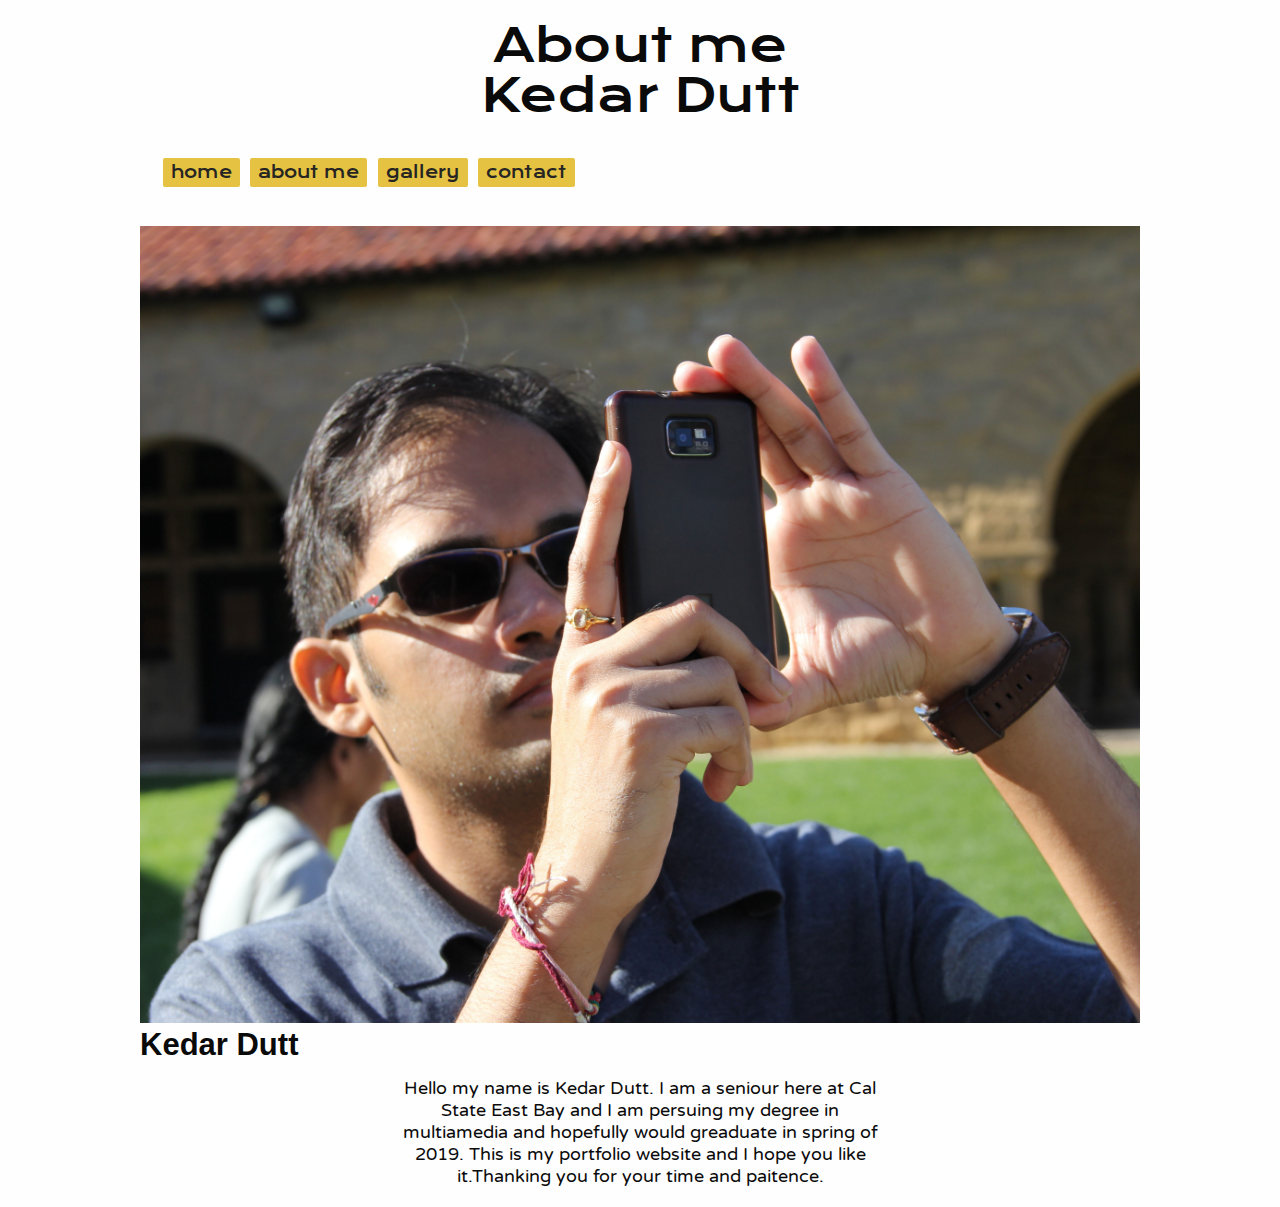
==== aboutme.html @ 1c7f7f37 "Update aboutme.html" ====
<!doctype html>
<html lang="en">
<head>
  <meta charset="utf-8">
  <title> Biography</title>
  <meta name="description" content="About me art-352 ">
  <link rel="stylesheet" href="css/foundation.css">
  <link rel="stylesheet" href="css/app.css">
  <link href="https://fonts.googleapis.com/css?family=Krona+One" rel="stylesheet">
  <link href="https://fonts.googleapis.com/css?family=Varela+Round" rel="stylesheet">
  <link href="css/navstyles.css" rel="stylesheet">
  <link href="css/bio.css" rel="stylesheet">

    <!--[if lt IE 9]>
    <script src="https://cdnjs.cloudflare.com/ajax/libs/html5shiv/3.7.3/html5shiv.js"></script>
  <![endif]-->
</head>
<body>
  <main>
    <header>
    <h1>About me <br>Kedar Dutt</br> </h1>
    <!--/// GLOBAL NAV 2///-->
    <nav>
      <ul>
        <li><a href="index.html">home</a></li>
        <li><a href="about me.html">about me</a></li>
        <li><a href="gallery.html">gallery</a></li>
        <li><a href="contact.html">contact</a></li>
      </ul>

      </nav>
    </header>
<figure>
  <img src="images/mypicture.jpg" alt="Kedar Dutt">
  </figure>
  <div class="large-6 cell">
    <div class="v-center">
      <h3><b>Kedar Dutt</b></h3>
      <p>Hello my name is Kedar Dutt. I am a seniour here at Cal State East Bay and I am persuing my degree in multiamedia and hopefully would greaduate in spring of 2019. This is my portfolio website and I hope you like it.Thanking you for your time and paitence.</p>
    </p>
  </div>


 </main>
</body>
 <script src="js/vendor/jquery.js"></script>
 <script src="js/vendor/what-input.js"></script>
 <script src="js/vendor/foundation.js"></script>
 <script src="js/app.js"></script>

</html>
---- css/app.css ----
nav{
  margin: 40px 0;
}

nav ul{
  list-style-type: none;
}
nav li{
  display: inline;
  font-size: 16px;
  font-family: 'Open Sans Condensed', sans-serif;
}
nav li a:link, nav li a:visited {
text-decoration: none;
background-color: rgb(229, 194, 66);
color: rgb(38, 37, 35); /* // light black//*/
border-radius: 2px;
padding: 4px 8px;
margin: 3px;
}
nav li a:hover{
  background-color: rgb(237, 234, 230);
---- css/navstyles.css ----
nav{
  margin: 40px 0;
}



nav ul{
  list-style-type: none;
}
nav li{
  display: inline;
  font-size: 16px;
  font-family: 'Krona One', sans-serif;
}
nav li a:link, nav li a:visited {
text-decoration: none;
background-color: rgb(229, 194, 66);
color: rgb(38, 37, 35); /* // light black//*/
border-radius: 2px;
padding: 4px 8px;
margin: 3px;
}
nav li a:hover{
  background-color: rgb(237, 234, 230);


}

h1{
  font-size: 46px;
  font-family: 'Krona One', sans-serif;
  margin: 20px 0;
  text-align: center;
  line-height: 50px;
}

img{
  display: inline;
}

main {
  width:1000px;
  margin: 20px auto;
}


p{
  font-family: 'Varela Round', sans-serif;
}
---- css/bio.css ----
h1 {
  font-size: 46px;
  font-family: 'Krona One', sans-serif;
  margin: 20px 0;
  text-align: center;
  line-height: 50px;
}

img {
    display: block;
    margin-left: auto;
    margin-right: auto;
    width: 100%;
}

p {
  font-family: 'Varela Round', sans-serif;
  line-height: 22px;
  font-size: 18px;
  width: 500px;
  margin: 10px 250px;
  text-align: center;
}

.center {
  width:500px;
  margin: 20 auto;
}

main {
  width:1000px;
  margin: 20px auto
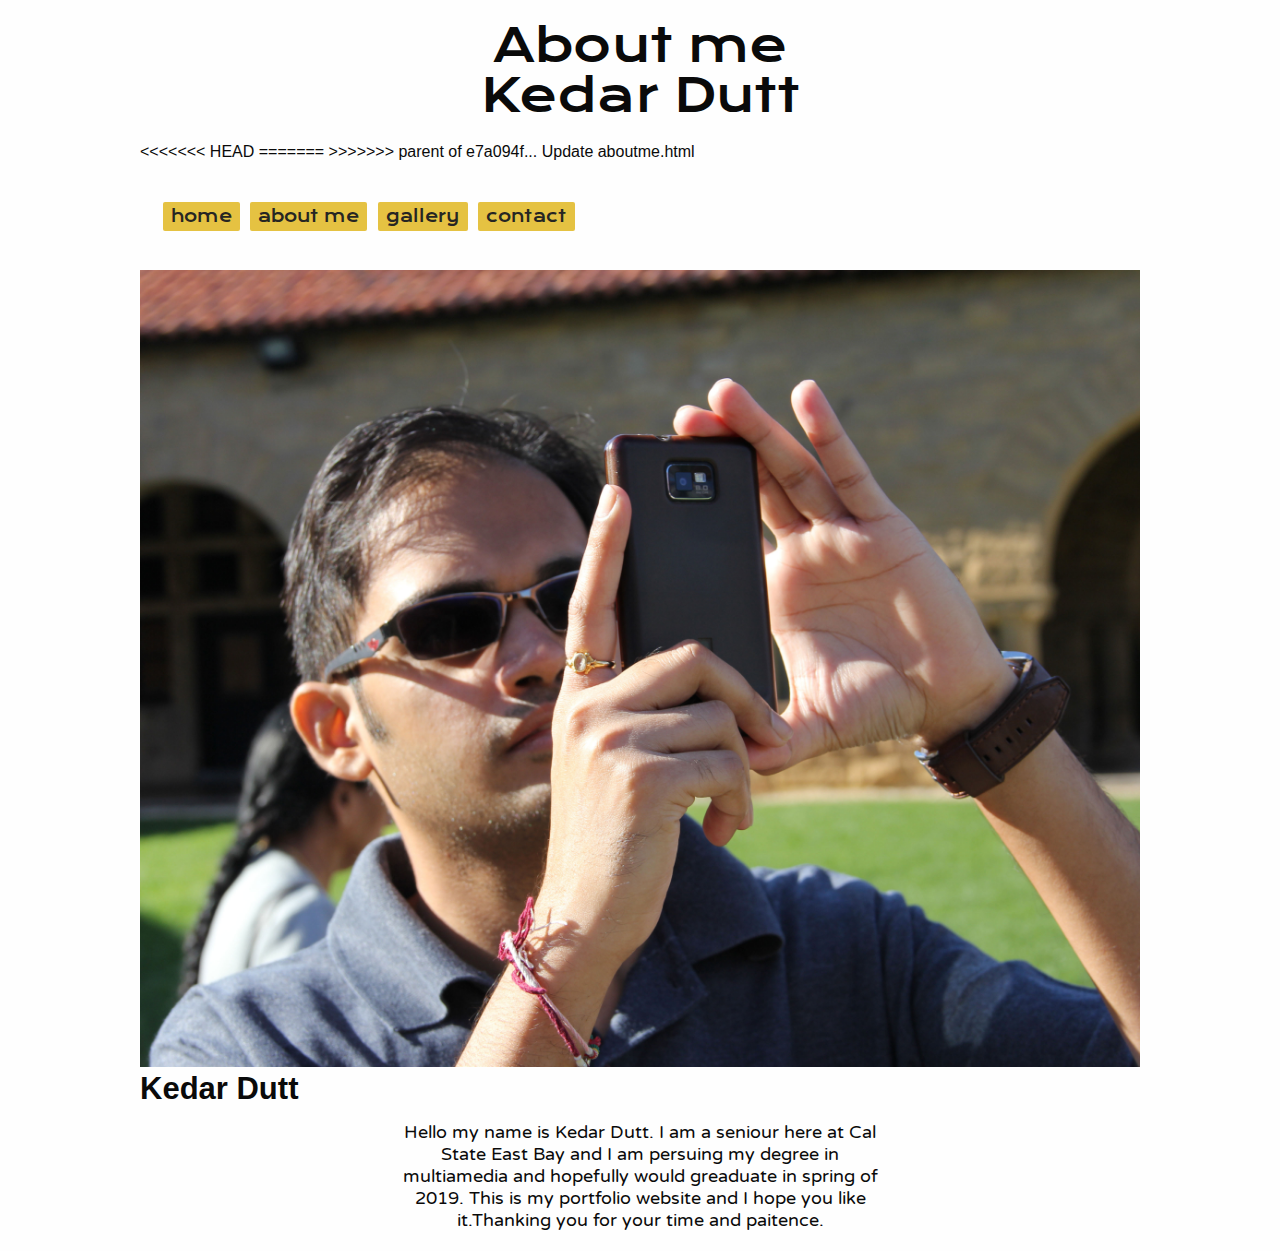
==== commit 02c265e8: "Revert "Update aboutme.html"" ====
--- a/aboutme.html
+++ b/aboutme.html
@@ -19,7 +19,11 @@
   <main>
     <header>
     <h1>About me <br>Kedar Dutt</br> </h1>
+<<<<<<< HEAD
+    <!--/// GLOBAL NAV ///-->
+=======
     <!--/// GLOBAL NAV 2///-->
+>>>>>>> parent of e7a094f... Update aboutme.html
     <nav>
       <ul>
         <li><a href="index.html">home</a></li>
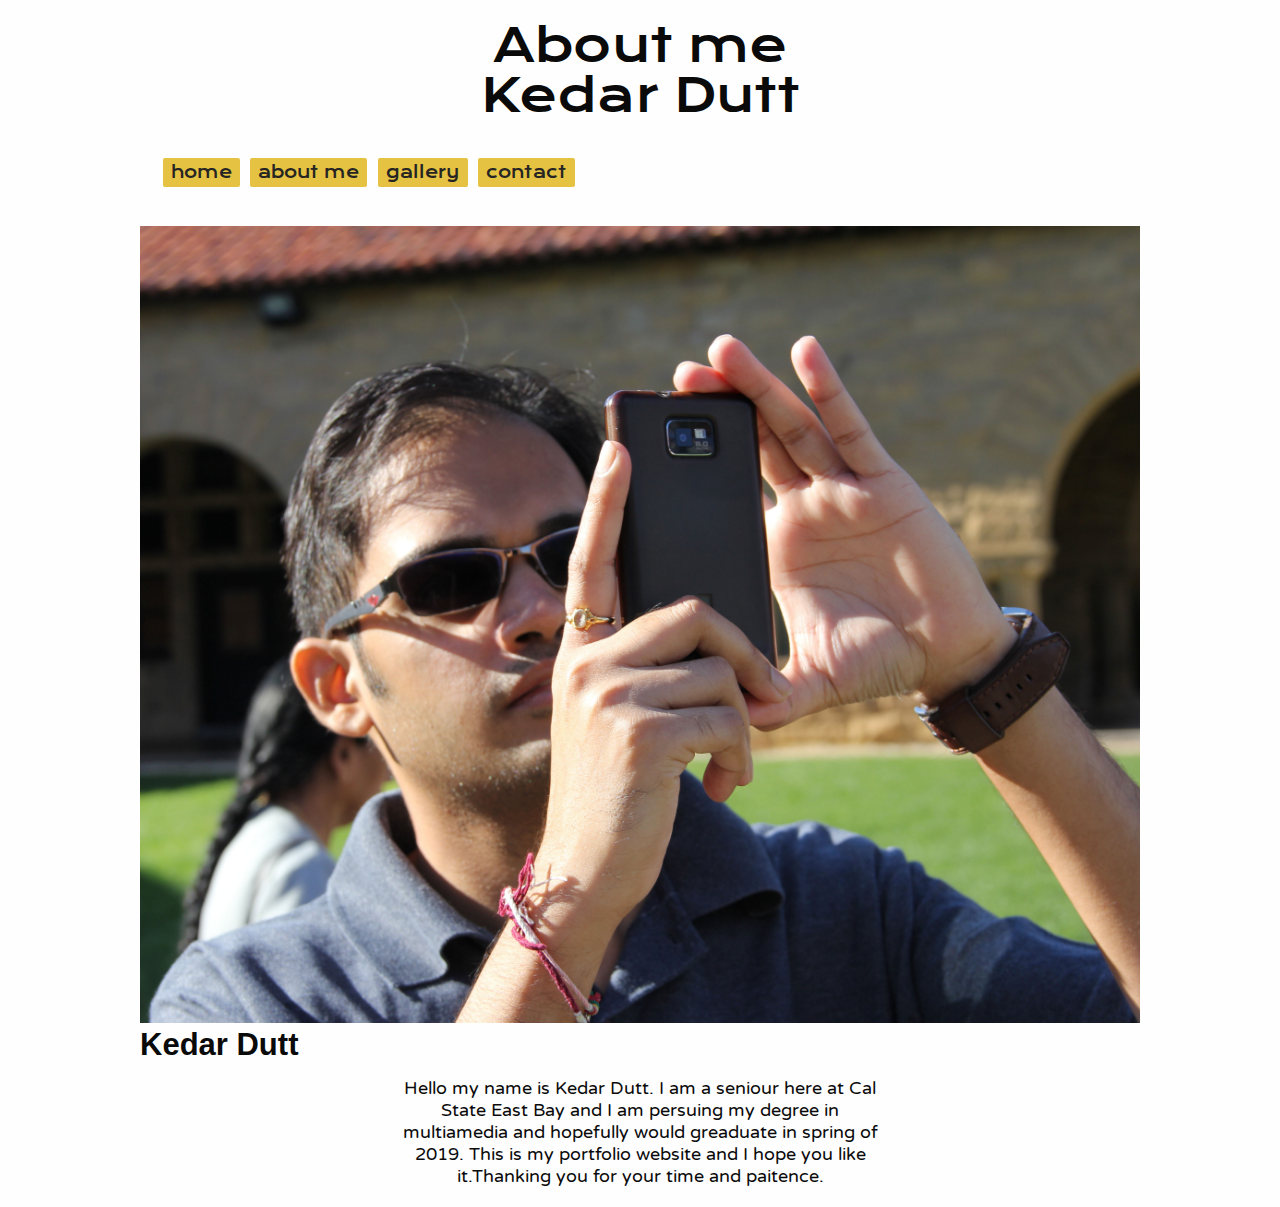
==== commit b0047e8a: "Update aboutme.html" ====
--- a/aboutme.html
+++ b/aboutme.html
@@ -19,11 +19,7 @@
   <main>
     <header>
     <h1>About me <br>Kedar Dutt</br> </h1>
-<<<<<<< HEAD
-    <!--/// GLOBAL NAV ///-->
-=======
-    <!--/// GLOBAL NAV 2///-->
->>>>>>> parent of e7a094f... Update aboutme.html
+
     <nav>
       <ul>
         <li><a href="index.html">home</a></li>
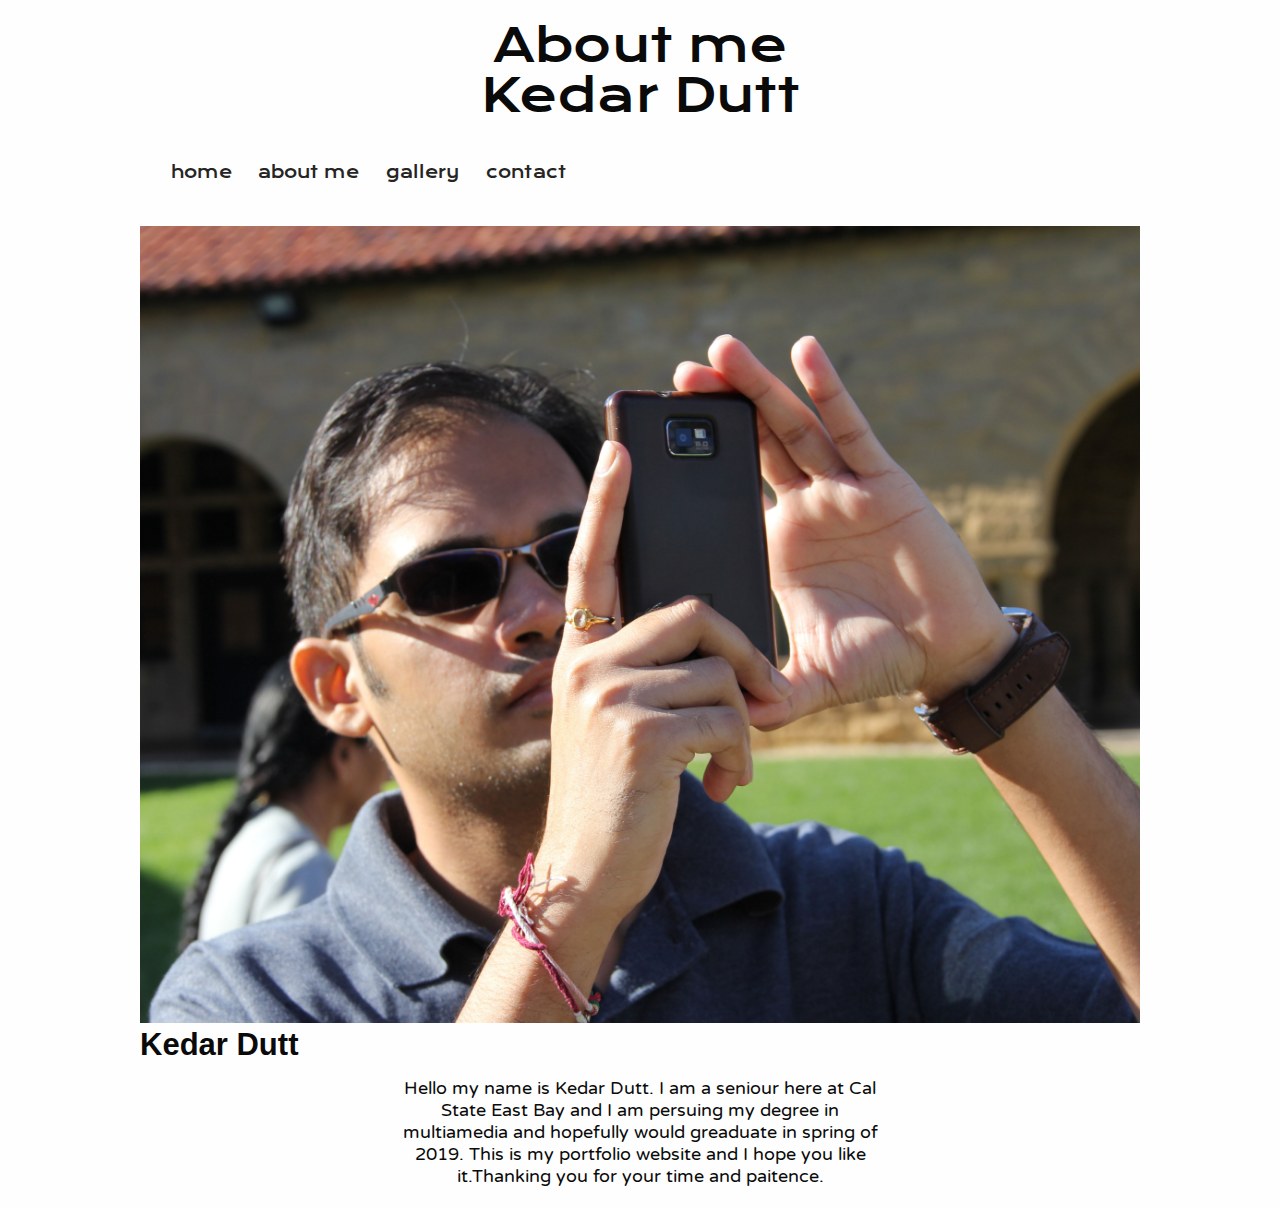
==== commit 8b007d5d: "Add files via upload" ====
--- a/aboutme.html
+++ b/aboutme.html
@@ -19,6 +19,10 @@
   <main>
     <header>
     <h1>About me <br>Kedar Dutt</br> </h1>
+
+    <!--/// GLOBAL NAV ///-->
+
+    <!--/// GLOBAL NAV 2///-->
 
     <nav>
       <ul>
--- a/css/navstyles.css
+++ b/css/navstyles.css
@@ -14,8 +14,8 @@
 }
 nav li a:link, nav li a:visited {
 text-decoration: none;
-background-color: rgb(229, 194, 66);
-color: rgb(38, 37, 35); /* // light black//*/
+background-color: rgba(255, 0, 0, 0);
+color: rgb(38, 37, 35) /* // light black//*/
 border-radius: 2px;
 padding: 4px 8px;
 margin: 3px;
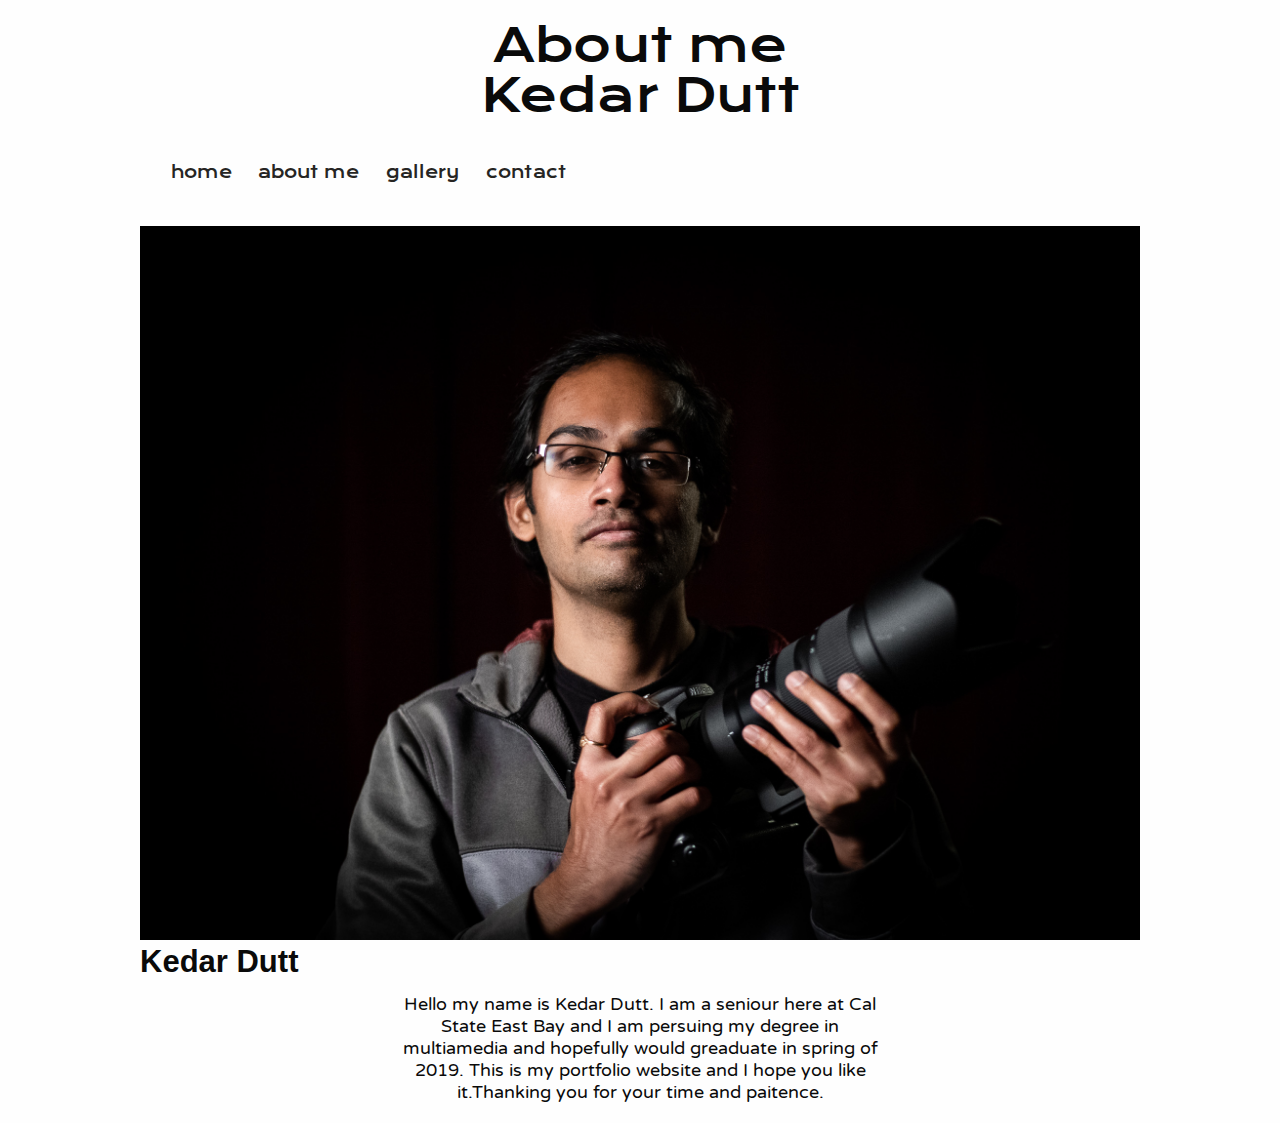
==== commit 546e608a: "Add files via upload" ====
--- a/aboutme.html
+++ b/aboutme.html
@@ -35,7 +35,7 @@
       </nav>
     </header>
 <figure>
-  <img src="images/mypicture.jpg" alt="Kedar Dutt">
+  <img src="images/mypicture01.jpg" alt="Kedar Dutt">
   </figure>
   <div class="large-6 cell">
     <div class="v-center">
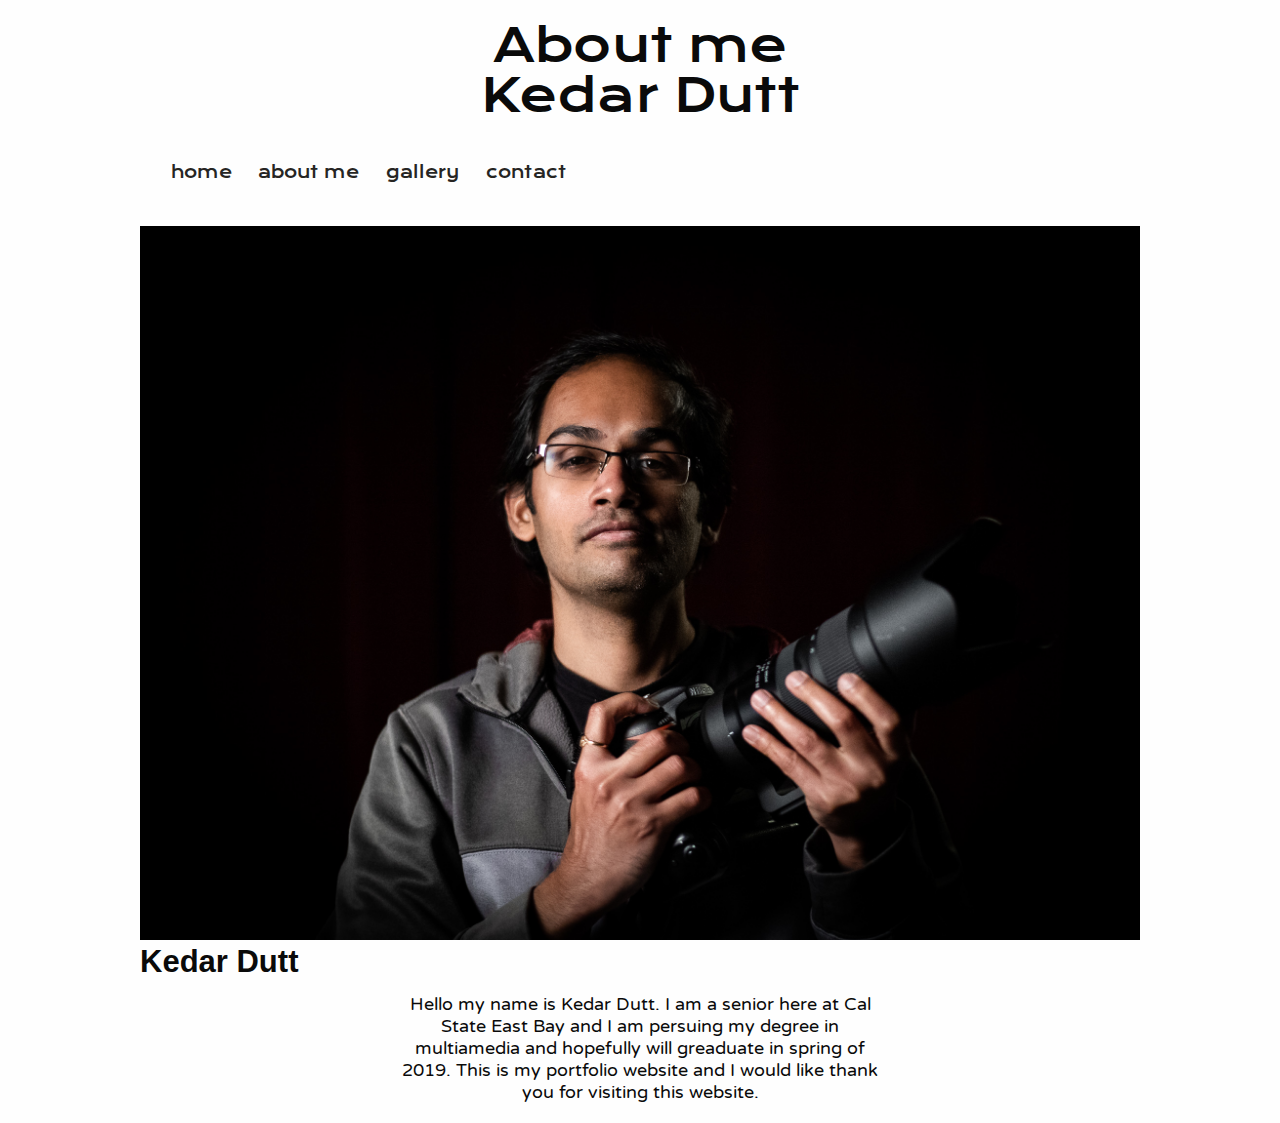
==== commit fbe5ab0e: "Add files via upload" ====
--- a/aboutme.html
+++ b/aboutme.html
@@ -40,7 +40,7 @@
   <div class="large-6 cell">
     <div class="v-center">
       <h3><b>Kedar Dutt</b></h3>
-      <p>Hello my name is Kedar Dutt. I am a seniour here at Cal State East Bay and I am persuing my degree in multiamedia and hopefully would greaduate in spring of 2019. This is my portfolio website and I hope you like it.Thanking you for your time and paitence.</p>
+      <p>Hello my name is Kedar Dutt. I am a senior here at Cal State East Bay and I am persuing my degree in multiamedia and hopefully will greaduate in spring of 2019. This is my portfolio website and I would like thank you for  visiting this website.</p>
     </p>
   </div>
 
